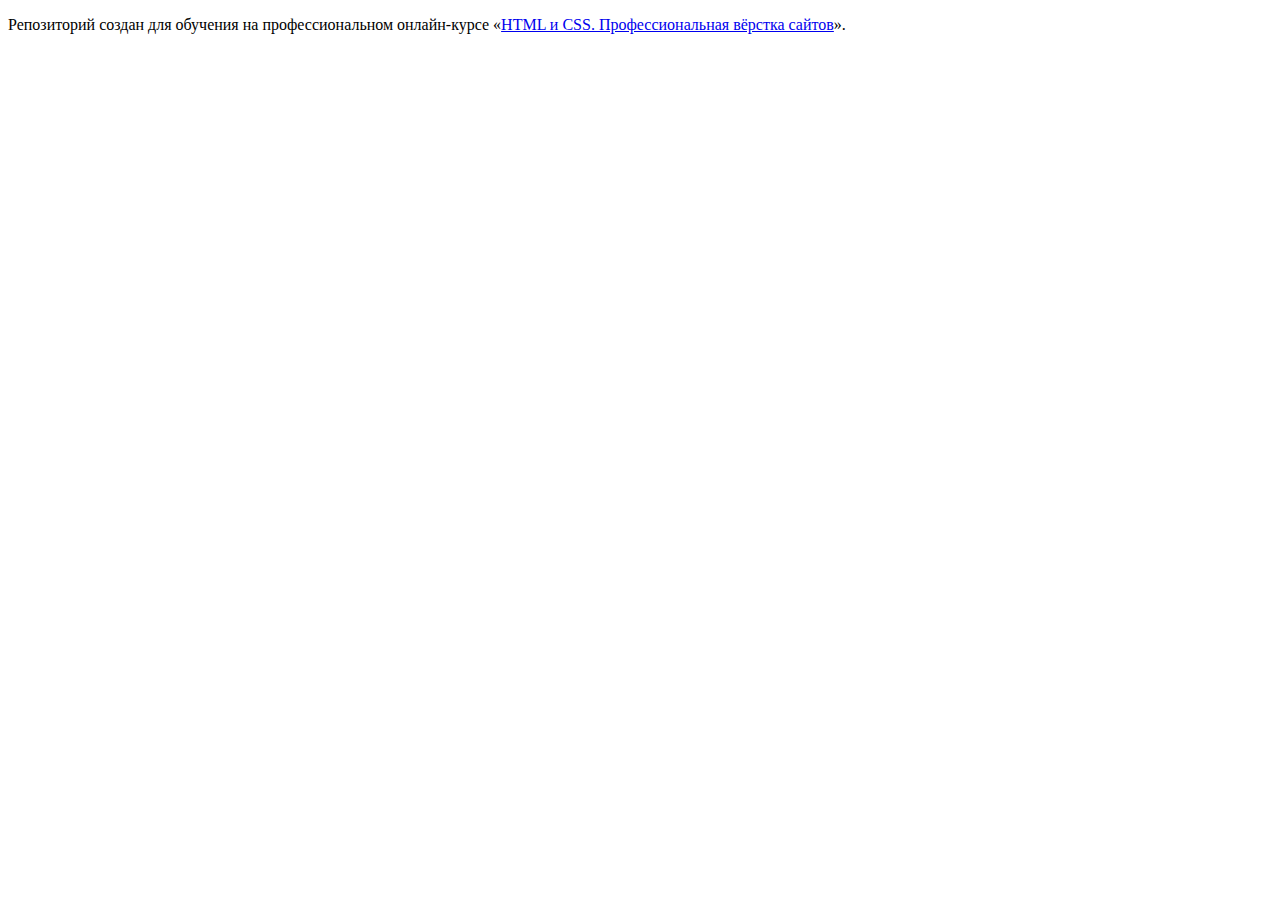
==== index.html @ 6d67f453 ":hatching_chick:" ====
<!DOCTYPE html>
<html lang="ru">
  <head>
    <meta charset="utf-8">
    <title>HTML Academy: Девайс</title>
  </head>
  <body>

    <p>Репозиторий создан для обучения на профессиональном онлайн‑курсе «<a href="https://htmlacademy.ru/intensive/htmlcss">HTML и CSS. Профессиональная вёрстка сайтов</a>».</p>

  </body>
</html>
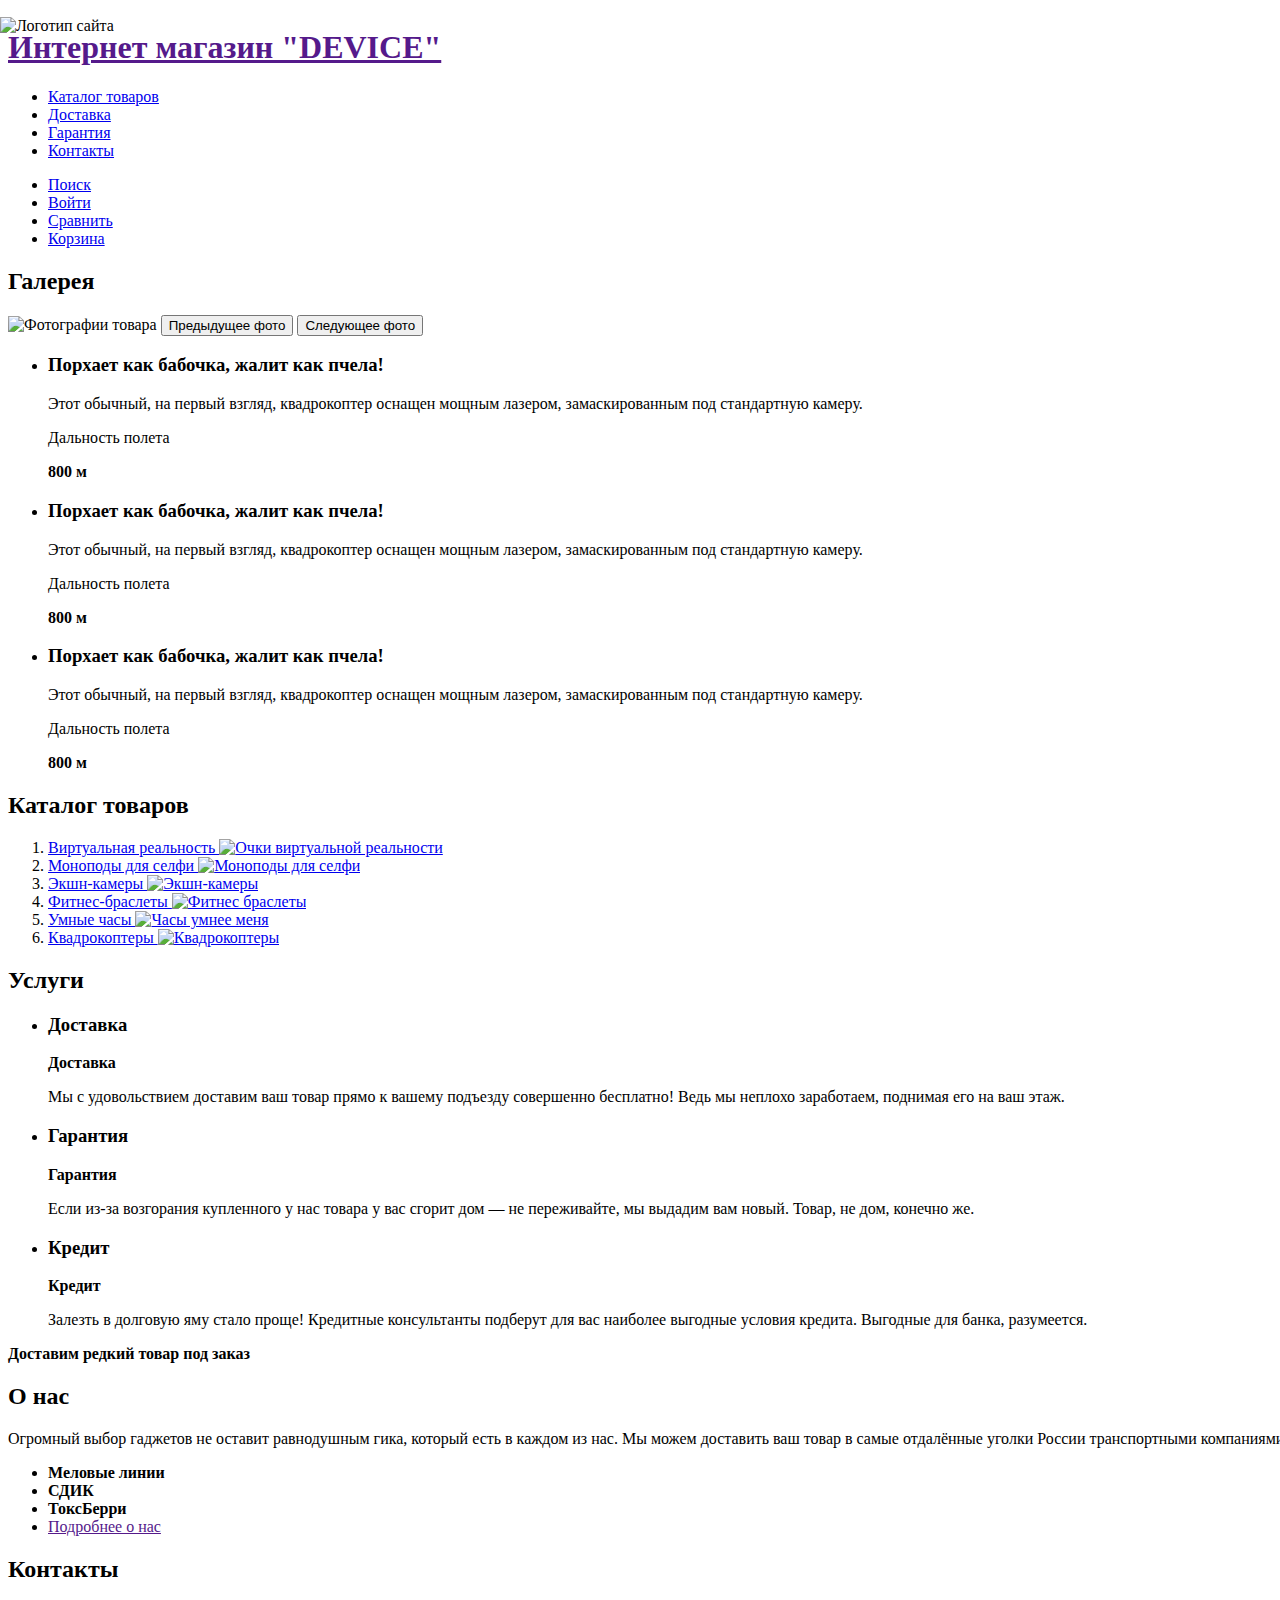
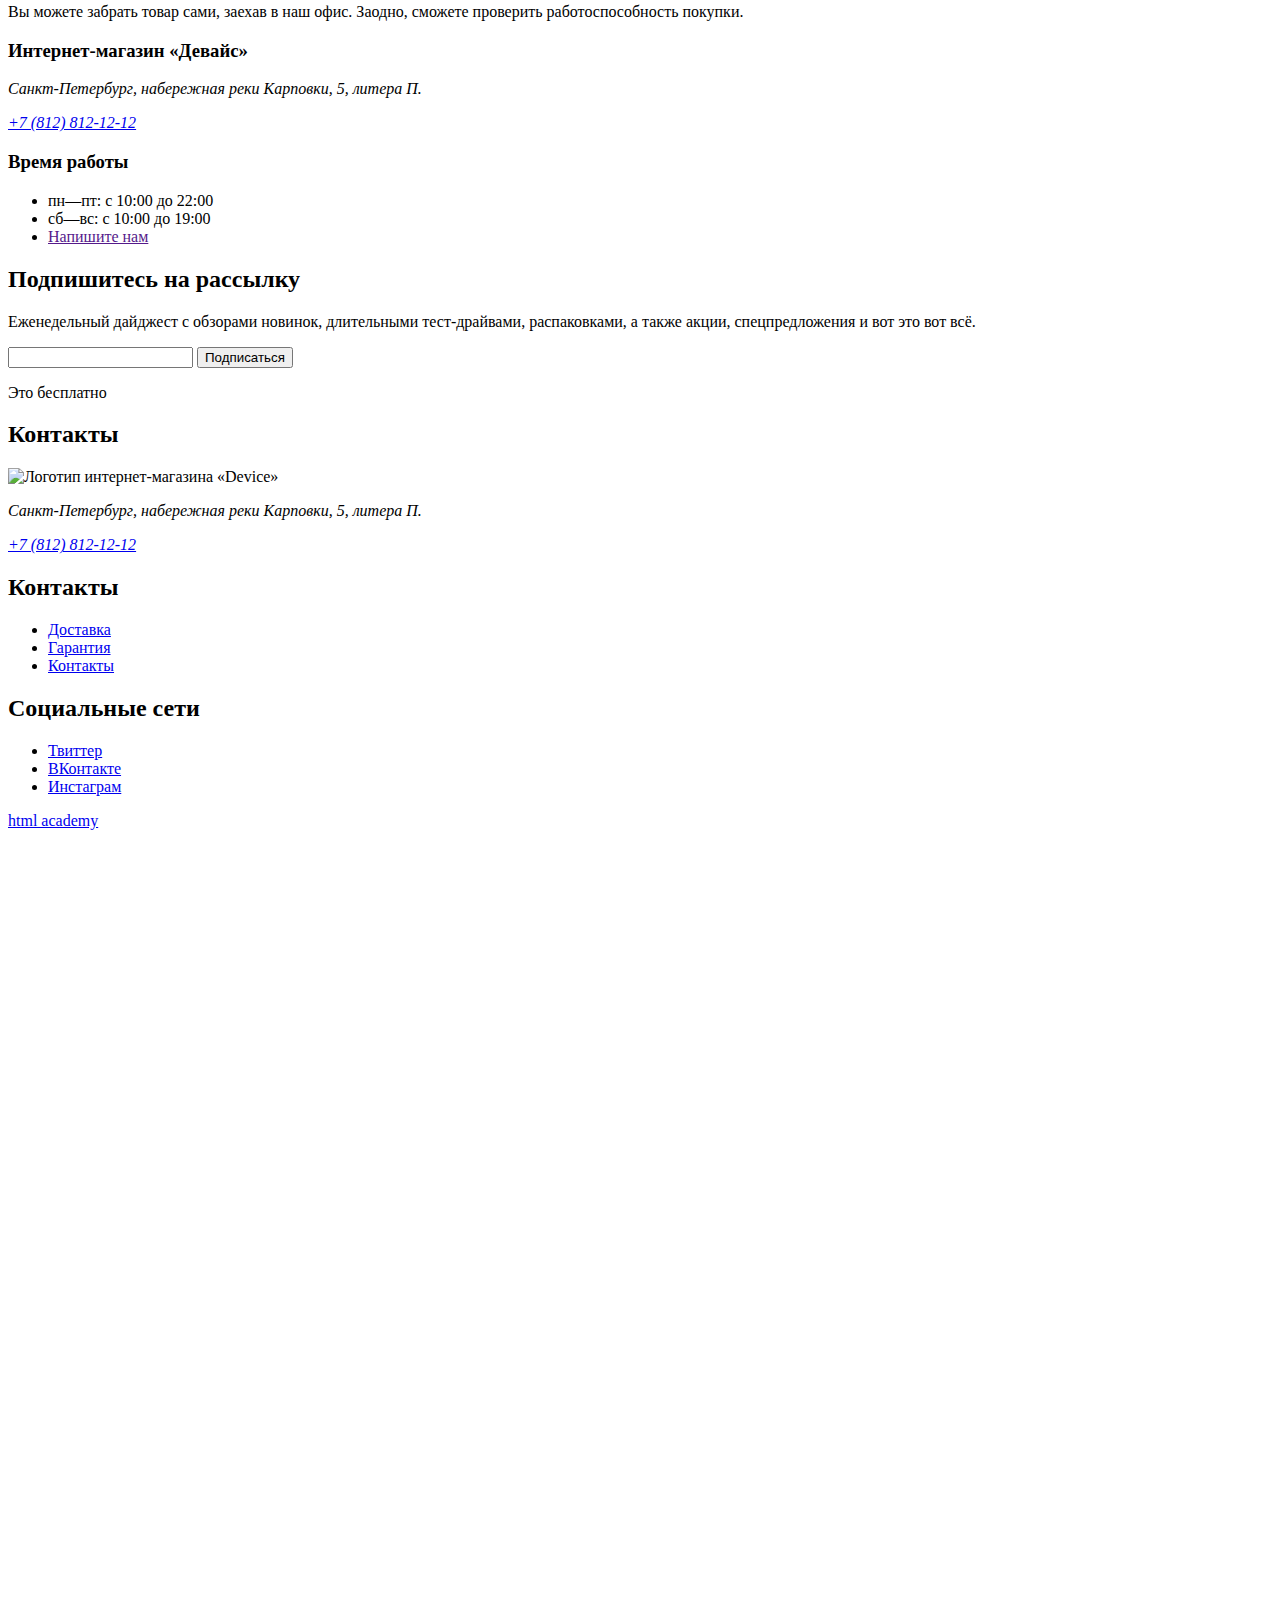
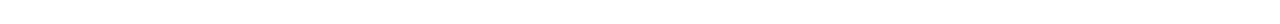
==== commit c0175939: "Создал семантическую сетку главной страницы сайта" ====
--- a/index.html
+++ b/index.html
@@ -1,12 +1,222 @@
 <!DOCTYPE html>
 <html lang="ru">
-  <head>
-    <meta charset="utf-8">
-    <title>HTML Academy: Девайс</title>
-  </head>
-  <body>
 
-    <p>Репозиторий создан для обучения на профессиональном онлайн‑курсе «<a href="https://htmlacademy.ru/intensive/htmlcss">HTML и CSS. Профессиональная вёрстка сайтов</a>».</p>
+<head>
+  <meta charset="utf-8">
+  <link rel="stylesheet" href="style.css">
+  <title>HTML Academy: Девайс</title>
+</head>
 
-  </body>
+<body>
+  <header class="page-header">
+    <h1 class="visually-hidden"><a href="">Интернет магазин "DEVICE"</a></h1>
+    <img class="page-header logo" src="#" alt="Логотип сайта">
+    <nav class="page-header navigation">
+      <ul class="navigation-list">
+        <li class="-navigation-catalog">
+          <a class="navigation-link" href="#">Каталог товаров</a>
+        </li>
+        <li class="navigation-delivery">
+          <a class="delivery-link" href="#">Доставка</a>
+        </li>
+        <li class="navigation-guarantee"><a class="guarantee-link" href="#">Гарантия</a>
+        </li>
+        <li class="navigation-contacts"><a class="contacts-link" href="#">Контакты</a>
+        </li>
+      </ul>
+      <ul class="navigation-list user-navigation">
+        <li class="user-navigation">
+          <a class="navigation-link" href="#"><span class="visually-hidden">Поиск</span>
+          </a>
+        </li>
+        <li class="user-navigation">
+          <a class="navigation-link" href="#"><span class="visually-hidden">Войти</span>
+          </a>
+        </li>
+        <li class="user-navigation">
+          <a class="navigation-link" href="#"><span class="visually-hidden">Сравнить</span>
+          </a>
+        </li>
+        <li class="user-navigation">
+          <a class="navigation-link" href="#"><span class="visually-hidden">Корзина</span>
+          </a>
+        </li>
+      </ul>
+    </nav>
+  </header>
+  <main class="main-page">
+    <section class="gallery">
+      <h2 class="visually-hidden">Галерея</h2>
+      <img class="gallery-image" src="#" alt="Фотографии товара">
+      <button class="gallery-button slider-prev" type="button">
+        <span class="visually-hidden">Предыдущее фото</span>
+      </button>
+      <button class="gallery-button slider-next" type="button">
+        <span class="visually-hidden">Следующее фото</span>
+      </button>
+      <ul class="gallery-list">
+        <li class="gallery-product">
+          <h3 class="product-title">Порхает как бабочка,
+            жалит как пчела!</h3>
+          <span class="product-description">Этот обычный, на первый взгляд, квадрокоптер оснащен мощным лазером, замаскированным под стандартную камеру.
+          </span>
+          <p class="product-specification">Дальность полета</p>
+          <b class="specification-unit">800 м</b>
+        </li>
+        <li class="gallery-product">
+          <h3 class="product-title">Порхает как бабочка,
+            жалит как пчела!</h3>
+          <span class="product-description">Этот обычный, на первый взгляд, квадрокоптер оснащен мощным лазером, замаскированным под стандартную камеру.
+          </span>
+          <p class="product-specification">Дальность полета</p>
+          <b class="specification-unit">800 м</b>
+        </li>
+        <li class="gallery-product">
+          <h3 class="product-title">Порхает как бабочка,
+            жалит как пчела!</h3>
+          <span class="product-description">Этот обычный, на первый взгляд, квадрокоптер оснащен мощным лазером, замаскированным под стандартную камеру.
+          </span>
+          <p class="product-specification">Дальность полета</p>
+          <b class="specification-unit">800 м</b>
+        </li>
+      </ul>
+    </section>
+    <section class="catalog">
+      <h2 class="visually-hidden">Каталог товаров</h2>
+      <ol class="calalog-list">
+        <li class="catalog-item"><a class="catalog-item-link" href="#">Виртуальная реальность
+            <img class="catalog-item-title" src="#" alt="Очки виртуальной реальности">
+          </a>
+        </li>
+        <li class="catalog-item"><a class="catalog-item-link" href="#">Моноподы для селфи
+            <img class="catalog-item-title" src="#" alt="Моноподы для селфи">
+          </a>
+        </li>
+        <li class="catalog-item"><a class="catalog-item-link" href="#">Экшн-камеры
+            <img class="catalog-item-title" src="#" alt="Экшн-камеры">
+          </a>
+        </li>
+        <li class="catalog-item"><a class="catalog-item-link" href="#">Фитнес-браслеты
+            <img class="catalog-item-title" src="#" alt="Фитнес браслеты">
+          </a>
+        </li>
+        <li class="catalog-item"><a class="catalog-item-link" href="#">Умные часы
+            <img class="catalog-item-title" src="#" alt="Часы умнее меня">
+          </a>
+        </li>
+        <li class="catalog-item"><a class="catalog-item-link" href="#">Квадрокоптеры
+            <img class="catalog-item-title" src="#" alt="Квадрокоптеры">
+          </a>
+        </li>
+      </ol>
+    </section>
+    <section class="services">
+      <h2 class="visually-hidden">Услуги</h2>
+      <ul class="services-list">
+        <li class="list-item">
+          <h3>Доставка</h3>
+          <b>Доставка</b>
+          <p>Мы с удовольствием доставим ваш товар прямо
+            к вашему подъезду совершенно бесплатно! Ведь
+            мы неплохо заработаем, поднимая его на ваш этаж.</p>
+        </li>
+        <li class="list-item">
+          <h3>Гарантия</h3>
+          <b>Гарантия</b>
+          <p>Если из-за возгорания купленного у нас товара у вас
+            сгорит дом — не переживайте, мы выдадим вам новый.
+            Товар, не дом, конечно же.</p>
+        </li>
+        <li class="list-item">
+          <h3>Кредит</h3>
+          <b>Кредит</b>
+          <p>Залезть в долговую яму стало проще! Кредитные консультанты подберут для вас
+            наиболее выгодные условия кредита. Выгодные для банка, разумеется.</p>
+        </li>
+      </ul>
+    </section>
+    <section class="about-us">
+      <b>Доставим редкий товар под заказ</b>
+      <h2 class="about-us information">О нас</h2>
+      <p>Огромный выбор гаджетов не оставит равнодушным гика, который есть в каждом из нас.
+        Мы можем доставить ваш товар в самые отдалённые уголки России транспортными компаниями:</p>
+      <ul class="transport-company-list">
+        <li class="list-item"><b>Меловые линии</b></li>
+        <li class="list-item"><b>СДИК</b></li>
+        <li class="list-item"><b>ТоксБерри</b></li>
+        <li><a href="">Подробнее о нас</a></li>
+      </ul>
+    </section>
+    <section class="contacts">
+      <h2 class="contacts-title">Контакты</h2>
+      <p>Вы можете забрать товар сами, заехав в наш офис.
+        Заодно, сможете проверить работоспособность покупки. </p>
+      <h3 class="contacts-subtitle">Интернет-магазин «Девайс»</h3>
+      <address class="contacts-address">
+        <p class="contacts-address-text">Санкт-Петербург, набережная реки Карповки, 5, литера П.</p>
+        <a class="contacts-phone" href="tel:78128121212">+7 (812) 812-12-12</a>
+      </address>
+      <h3 class="contacts-subtitle">Время работы</h3>
+      <ul class="contacts-schedule">
+        <li class="contacts-schedule-item">пн—пт: с 10:00 до 22:00</li>
+        <li class="contacts-schedule-item">сб—вс: с 10:00 до 19:00</li>
+        <li><a href="">Напишите нам</a></li>
+      </ul>
+    </section>
+    <section class="mailing">
+      <h2 class="subscription ">Подпишитесь на рассылку</h2>
+      <p>Еженедельный дайджест с обзорами новинок,
+        длительными тест-драйвами, распаковками, а также акции, спецпредложения и вот это вот всё.</p>
+      <form class="subscription-form" action="https://echo.htmlacademy.ru/" method="post">
+        <input type="text" name="appointment-date">
+        <button class="button" type="submit">Подписаться</button>
+        <p>Это бесплатно</p>
+      </form>
+    </section>
+  </main>
+  <footer class="page-footer">
+    <section class="footer-contacts">
+      <h2 class="visually-hidden">Контакты</h2>
+      <img class="footer-contacts-logo" src="#" alt="Логотип интернет-магазина «Device»">
+      <address class="contacts-address">
+        <p class="contacts-address-text">Санкт-Петербург, набережная реки Карповки, 5, литера П.</p>
+        <a class="contacts-phone" href="tel:78128121212">+7 (812) 812-12-12</a>
+      </address>
+    </section>
+    <section class="footer-navigation">
+      <h2 class="visually-hidden">Контакты</h2>
+      <ul class="footer-navigation-list">
+        <li class="footer-navigation-delivery">
+          <a class="footer-delivery-link" href="#">Доставка</a>
+        </li>
+        <li class="footer-navigation-guarantee"><a class="guarantee-link" href="#">Гарантия</a>
+        </li>
+        <li class="footer-navigation-contacts"><a class="contacts-link" href="#">Контакты</a>
+        </li>
+      </ul>
+    </section>
+    <section class="footer-social">
+      <h2 class="page-footer-title">Социальные сети</h2>
+      <ul class="footer-social-list">
+        <li class="footer-social-item">
+          <a class="button" href="#">
+            <span class="visually-hidden">Твиттер</span>
+          </a>
+        </li>
+        <li class="footer-social-item">
+          <a class="button" href="#">
+            <span class="visually-hidden">ВКонтакте</span>
+          </a>
+        </li>
+        <li class="footer-social-item">
+          <a class="button" href="#">
+            <span class="visually-hidden">Инстаграм</span>
+          </a>
+        </li>
+      </ul>
+      <p class="about-text"><a class="htmlacademy-link" href="https://htmlacademy.ru/">html academy</a></p>
+    </section>
+  </footer>
+</body>
+
 </html>
--- a/style.css
+++ b/style.css
@@ -0,0 +1,18 @@
+body {
+    display: inline-block;
+width: 1440px;
+height: 3208px;
+
+}
+.main-header {
+    width: 144,9px;
+    height: 36px;
+padding-left: 201px;
+
+}
+.logo {
+position: absolute;
+left: 0%;
+top: 17px;
+color: #000000;
+}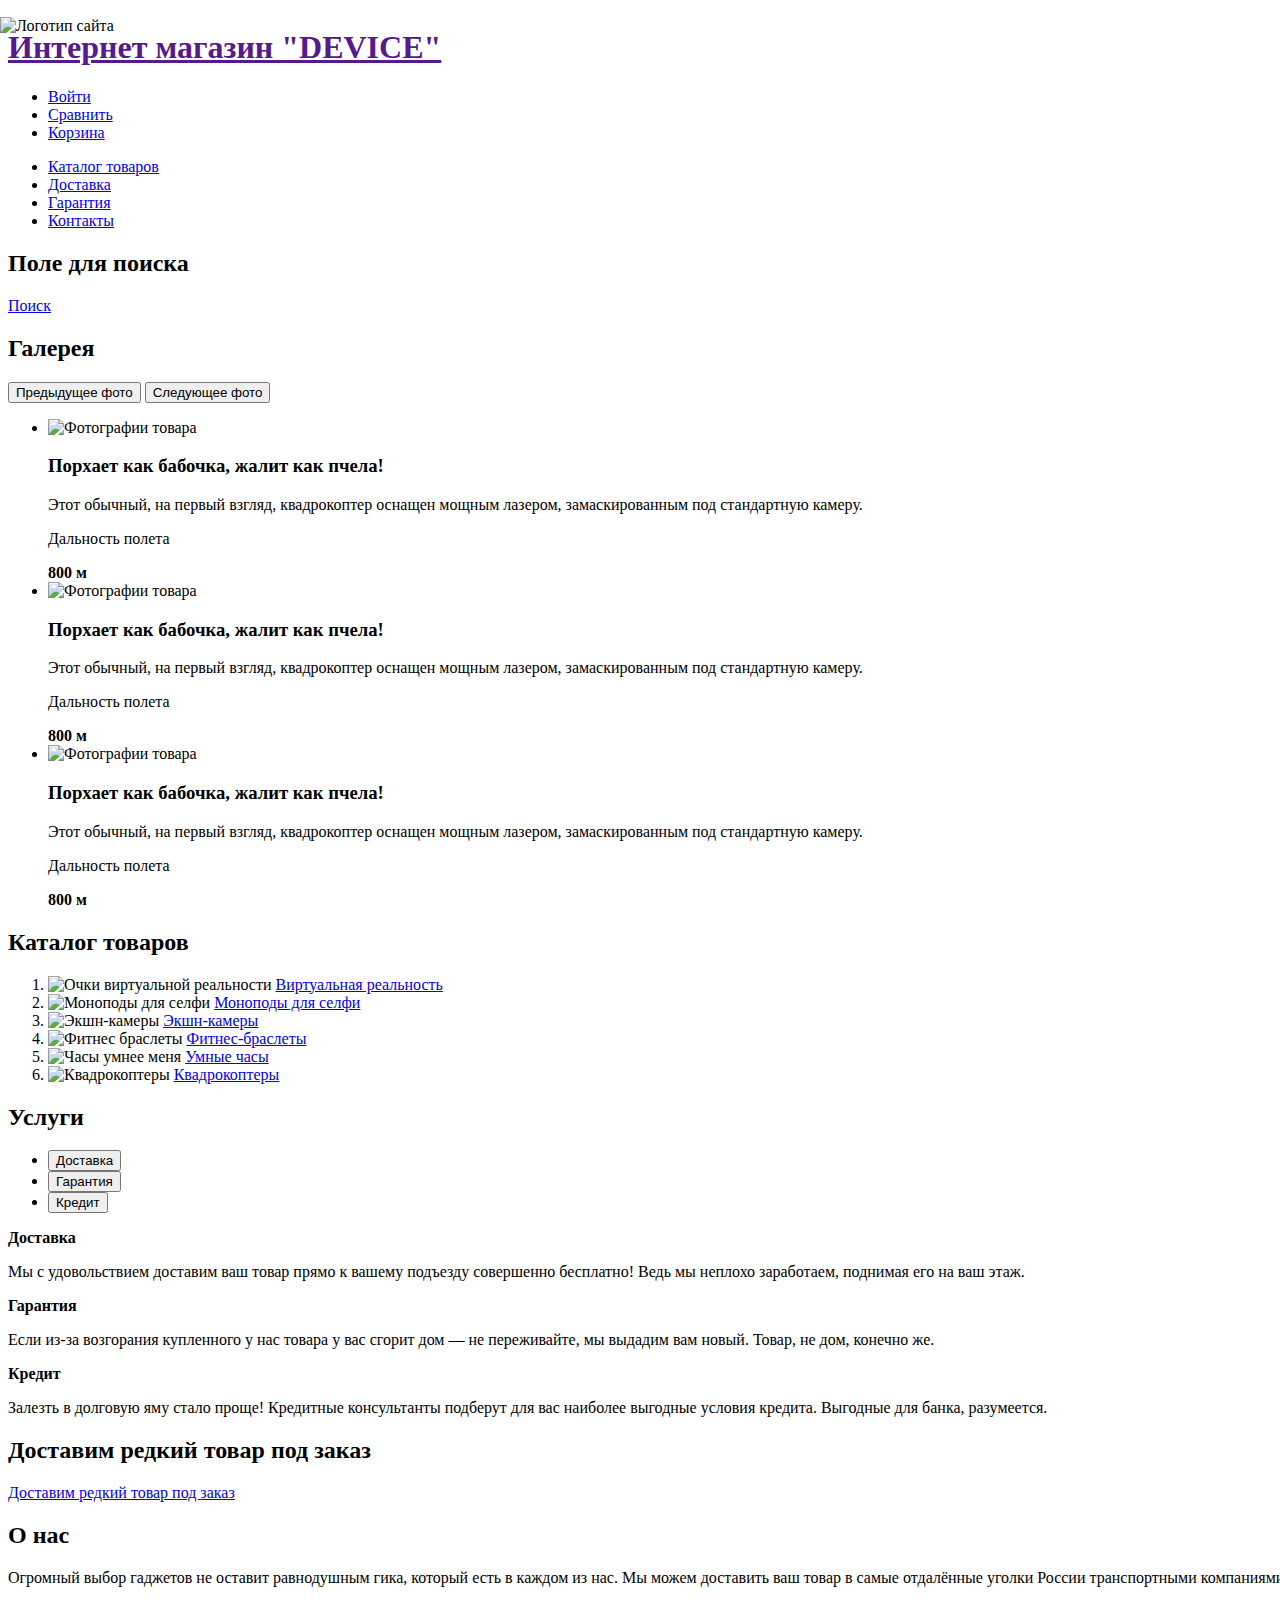
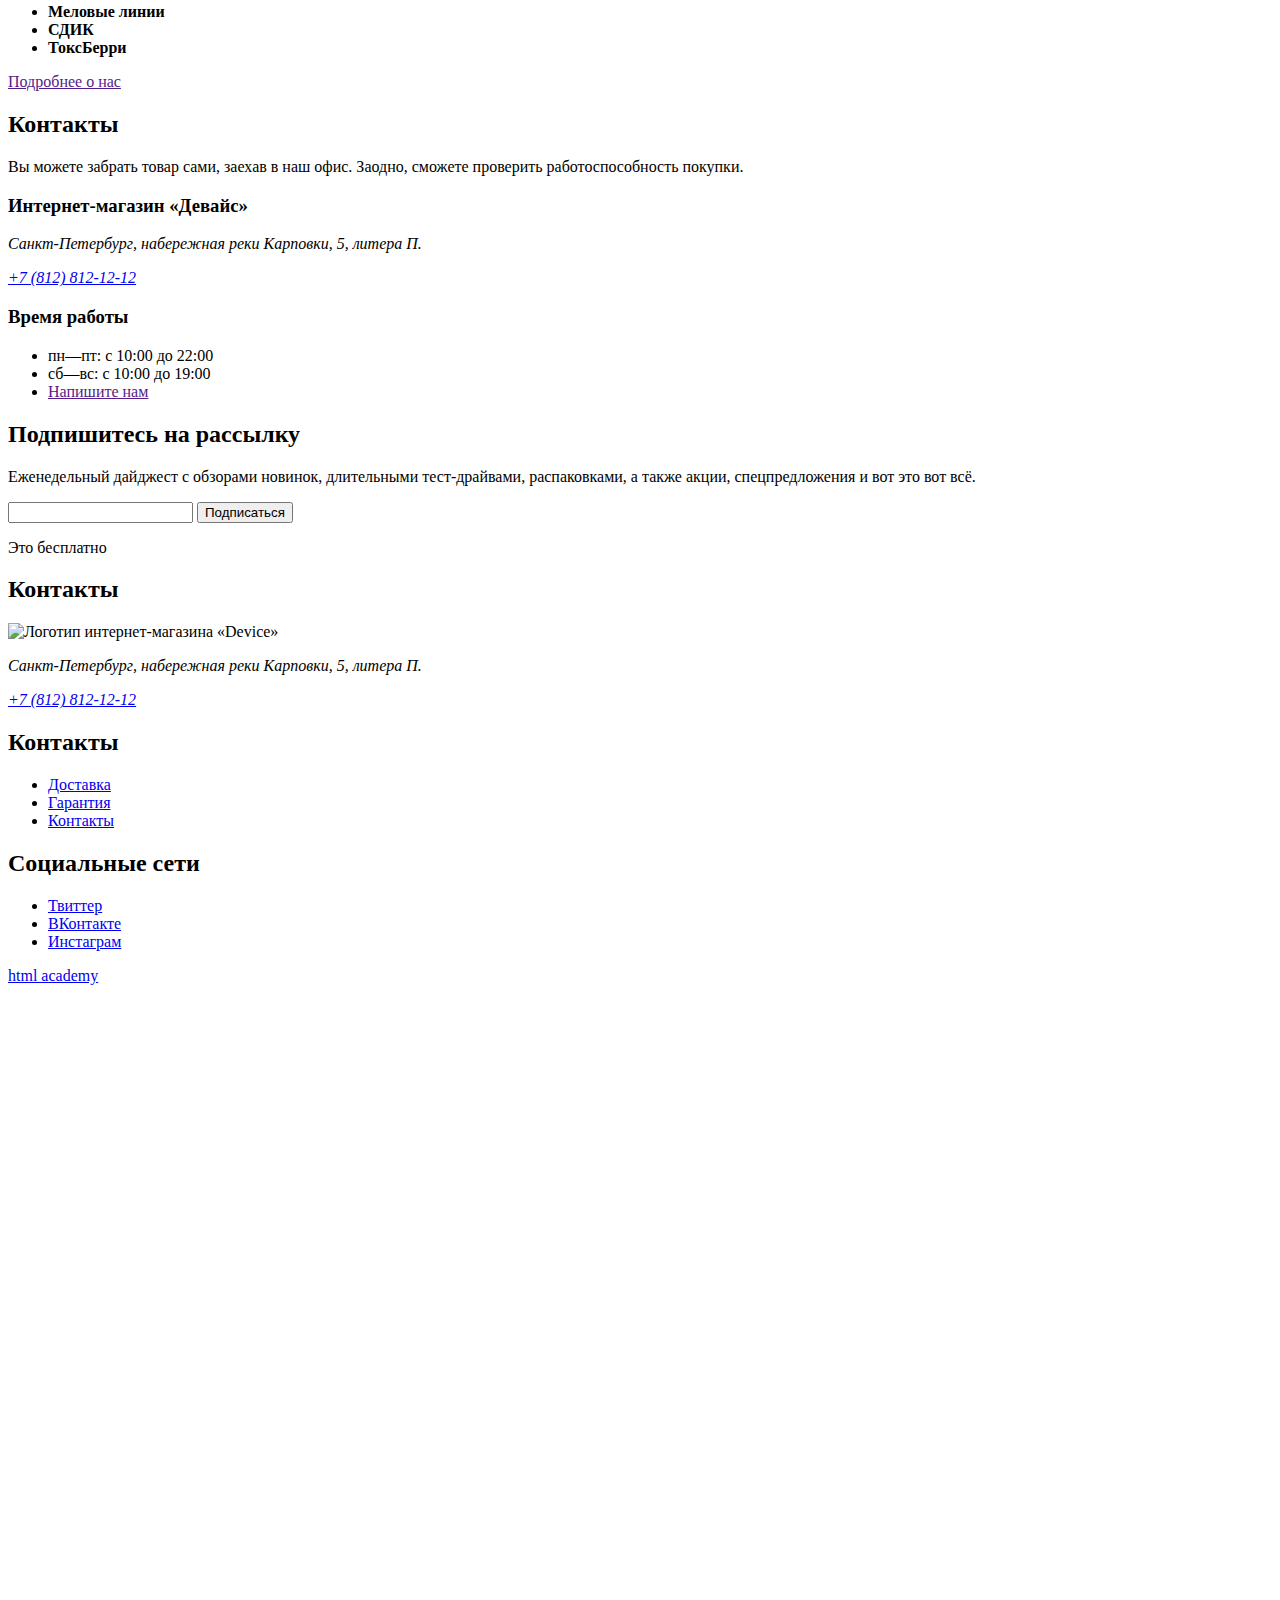
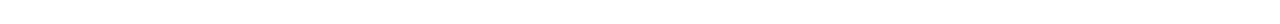
==== commit b31f2414: "Исправил некоторые ошибки" ====
--- a/index.html
+++ b/index.html
@@ -12,6 +12,20 @@
     <h1 class="visually-hidden"><a href="">Интернет магазин "DEVICE"</a></h1>
     <img class="page-header logo" src="#" alt="Логотип сайта">
     <nav class="page-header navigation">
+      <ul class="navigation-list user-navigation">
+        <li class="user-navigation">
+          <a class="navigation-link" href="#"><span class="visually-hidden">Войти</span>
+          </a>
+        </li>
+        <li class="user-navigation">
+          <a class="navigation-link" href="#"><span class="visually-hidden">Сравнить</span>
+          </a>
+        </li>
+        <li class="user-navigation">
+          <a class="navigation-link" href="#"><span class="visually-hidden">Корзина</span>
+          </a>
+        </li>
+      </ul>
       <ul class="navigation-list">
         <li class="-navigation-catalog">
           <a class="navigation-link" href="#">Каталог товаров</a>
@@ -24,38 +38,25 @@
         <li class="navigation-contacts"><a class="contacts-link" href="#">Контакты</a>
         </li>
       </ul>
-      <ul class="navigation-list user-navigation">
-        <li class="user-navigation">
-          <a class="navigation-link" href="#"><span class="visually-hidden">Поиск</span>
-          </a>
-        </li>
-        <li class="user-navigation">
-          <a class="navigation-link" href="#"><span class="visually-hidden">Войти</span>
-          </a>
-        </li>
-        <li class="user-navigation">
-          <a class="navigation-link" href="#"><span class="visually-hidden">Сравнить</span>
-          </a>
-        </li>
-        <li class="user-navigation">
-          <a class="navigation-link" href="#"><span class="visually-hidden">Корзина</span>
-          </a>
-        </li>
-      </ul>
     </nav>
+    <div class="user-search">
+      <h2 class="visually-hidden">Поле для поиска</h2>
+      <a class="navigation-link" href="#"><span class="visually-hidden">Поиск</span>
+      </a>
+    </div>
   </header>
   <main class="main-page">
-    <section class="gallery">
+    <section class="slider">
       <h2 class="visually-hidden">Галерея</h2>
-      <img class="gallery-image" src="#" alt="Фотографии товара">
-      <button class="gallery-button slider-prev" type="button">
+      <button class="slider-button slider-prev" type="button">
         <span class="visually-hidden">Предыдущее фото</span>
       </button>
-      <button class="gallery-button slider-next" type="button">
+      <button class="slider-button slider-next" type="button">
         <span class="visually-hidden">Следующее фото</span>
       </button>
-      <ul class="gallery-list">
-        <li class="gallery-product">
+      <ul class="slider-list">
+        <li class="slider-product">
+          <img class="slider-image" src="#" alt="Фотографии товара">
           <h3 class="product-title">Порхает как бабочка,
             жалит как пчела!</h3>
           <span class="product-description">Этот обычный, на первый взгляд, квадрокоптер оснащен мощным лазером, замаскированным под стандартную камеру.
@@ -63,7 +64,8 @@
           <p class="product-specification">Дальность полета</p>
           <b class="specification-unit">800 м</b>
         </li>
-        <li class="gallery-product">
+        <li class="slider-product">
+          <img class="slider-image" src="#" alt="Фотографии товара">
           <h3 class="product-title">Порхает как бабочка,
             жалит как пчела!</h3>
           <span class="product-description">Этот обычный, на первый взгляд, квадрокоптер оснащен мощным лазером, замаскированным под стандартную камеру.
@@ -71,7 +73,8 @@
           <p class="product-specification">Дальность полета</p>
           <b class="specification-unit">800 м</b>
         </li>
-        <li class="gallery-product">
+        <li class="slider-product">
+          <img class="slider-image" src="#" alt="Фотографии товара">
           <h3 class="product-title">Порхает как бабочка,
             жалит как пчела!</h3>
           <span class="product-description">Этот обычный, на первый взгляд, квадрокоптер оснащен мощным лазером, замаскированным под стандартную камеру.
@@ -84,28 +87,34 @@
     <section class="catalog">
       <h2 class="visually-hidden">Каталог товаров</h2>
       <ol class="calalog-list">
-        <li class="catalog-item"><a class="catalog-item-link" href="#">Виртуальная реальность
-            <img class="catalog-item-title" src="#" alt="Очки виртуальной реальности">
-          </a>
-        </li>
-        <li class="catalog-item"><a class="catalog-item-link" href="#">Моноподы для селфи
-            <img class="catalog-item-title" src="#" alt="Моноподы для селфи">
-          </a>
-        </li>
-        <li class="catalog-item"><a class="catalog-item-link" href="#">Экшн-камеры
-            <img class="catalog-item-title" src="#" alt="Экшн-камеры">
-          </a>
-        </li>
-        <li class="catalog-item"><a class="catalog-item-link" href="#">Фитнес-браслеты
-            <img class="catalog-item-title" src="#" alt="Фитнес браслеты">
-          </a>
-        </li>
-        <li class="catalog-item"><a class="catalog-item-link" href="#">Умные часы
-            <img class="catalog-item-title" src="#" alt="Часы умнее меня">
-          </a>
-        </li>
-        <li class="catalog-item"><a class="catalog-item-link" href="#">Квадрокоптеры
-            <img class="catalog-item-title" src="#" alt="Квадрокоптеры">
+        <li class="catalog-item">
+          <img class="catalog-item-title" src="#" alt="Очки виртуальной реальности">
+          <a class="catalog-item-link" href="#">Виртуальная реальность
+          </a>
+        </li>
+        <li class="catalog-item">
+          <img class="catalog-item-title" src="#" alt="Моноподы для селфи">
+          <a class="catalog-item-link" href="#">Моноподы для селфи
+          </a>
+        </li>
+        <li class="catalog-item">
+          <img class="catalog-item-title" src="#" alt="Экшн-камеры">
+          <a class="catalog-item-link" href="#">Экшн-камеры
+          </a>
+        </li>
+        <li class="catalog-item">
+          <img class="catalog-item-title" src="#" alt="Фитнес браслеты">
+          <a class="catalog-item-link" href="#">Фитнес-браслеты
+          </a>
+        </li>
+        <li class="catalog-item">
+          <img class="catalog-item-title" src="#" alt="Часы умнее меня">
+          <a class="catalog-item-link" href="#">Умные часы
+          </a>
+        </li>
+        <li class="catalog-item">
+          <img class="catalog-item-title" src="#" alt="Квадрокоптеры">
+          <a class="catalog-item-link" href="#">Квадрокоптеры
           </a>
         </li>
       </ol>
@@ -114,29 +123,34 @@
       <h2 class="visually-hidden">Услуги</h2>
       <ul class="services-list">
         <li class="list-item">
-          <h3>Доставка</h3>
-          <b>Доставка</b>
-          <p>Мы с удовольствием доставим ваш товар прямо
-            к вашему подъезду совершенно бесплатно! Ведь
-            мы неплохо заработаем, поднимая его на ваш этаж.</p>
+          <button class="list-item-buttom">Доставка</button>
         </li>
         <li class="list-item">
-          <h3>Гарантия</h3>
-          <b>Гарантия</b>
-          <p>Если из-за возгорания купленного у нас товара у вас
-            сгорит дом — не переживайте, мы выдадим вам новый.
-            Товар, не дом, конечно же.</p>
+          <button class="list-item-buttom">Гарантия</button>
         </li>
         <li class="list-item">
-          <h3>Кредит</h3>
-          <b>Кредит</b>
-          <p>Залезть в долговую яму стало проще! Кредитные консультанты подберут для вас
-            наиболее выгодные условия кредита. Выгодные для банка, разумеется.</p>
-        </li>
-      </ul>
+          <button class="list-item-buttom">Кредит</button>
+        </li>
+      </ul>
+      <div class="servises">
+        <b>Доставка</b>
+        <p>Мы с удовольствием доставим ваш товар прямо
+          к вашему подъезду совершенно бесплатно! Ведь
+          мы неплохо заработаем, поднимая его на ваш этаж.</p>
+        <b>Гарантия</b>
+        <p>Если из-за возгорания купленного у нас товара у вас
+          сгорит дом — не переживайте, мы выдадим вам новый.
+          Товар, не дом, конечно же.</p>
+        <b>Кредит</b>
+        <p>Залезть в долговую яму стало проще! Кредитные консультанты подберут для вас
+          наиболее выгодные условия кредита. Выгодные для банка, разумеется.</p>
+      </div>
+    </section>
+    <section class="delivery">
+      <h2 class="visually-hidden">Доставим редкий товар под заказ</h2>
+      <a class="catalog-item-link" href="#">Доставим редкий товар под заказ</a>
     </section>
     <section class="about-us">
-      <b>Доставим редкий товар под заказ</b>
       <h2 class="about-us information">О нас</h2>
       <p>Огромный выбор гаджетов не оставит равнодушным гика, который есть в каждом из нас.
         Мы можем доставить ваш товар в самые отдалённые уголки России транспортными компаниями:</p>
@@ -144,8 +158,10 @@
         <li class="list-item"><b>Меловые линии</b></li>
         <li class="list-item"><b>СДИК</b></li>
         <li class="list-item"><b>ТоксБерри</b></li>
-        <li><a href="">Подробнее о нас</a></li>
-      </ul>
+      </ul>
+      <div class="device-information">
+        <a href="">Подробнее о нас</a>
+      </div>
     </section>
     <section class="contacts">
       <h2 class="contacts-title">Контакты</h2>
--- a/style.css
+++ b/style.css
@@ -1,18 +1,18 @@
 body {
-    display: inline-block;
-width: 1440px;
-height: 3208px;
+  display: inline-block;
+  width: 1440px;
+  height: 3208px;
+}
 
+.main-header {
+  width: 144, 9px;
+  height: 36px;
+  padding-left: 201px;
 }
-.main-header {
-    width: 144,9px;
-    height: 36px;
-padding-left: 201px;
 
+.logo {
+  position: absolute;
+  left: 0%;
+  top: 17px;
+  color: #000000;
 }
-.logo {
-position: absolute;
-left: 0%;
-top: 17px;
-color: #000000;
-}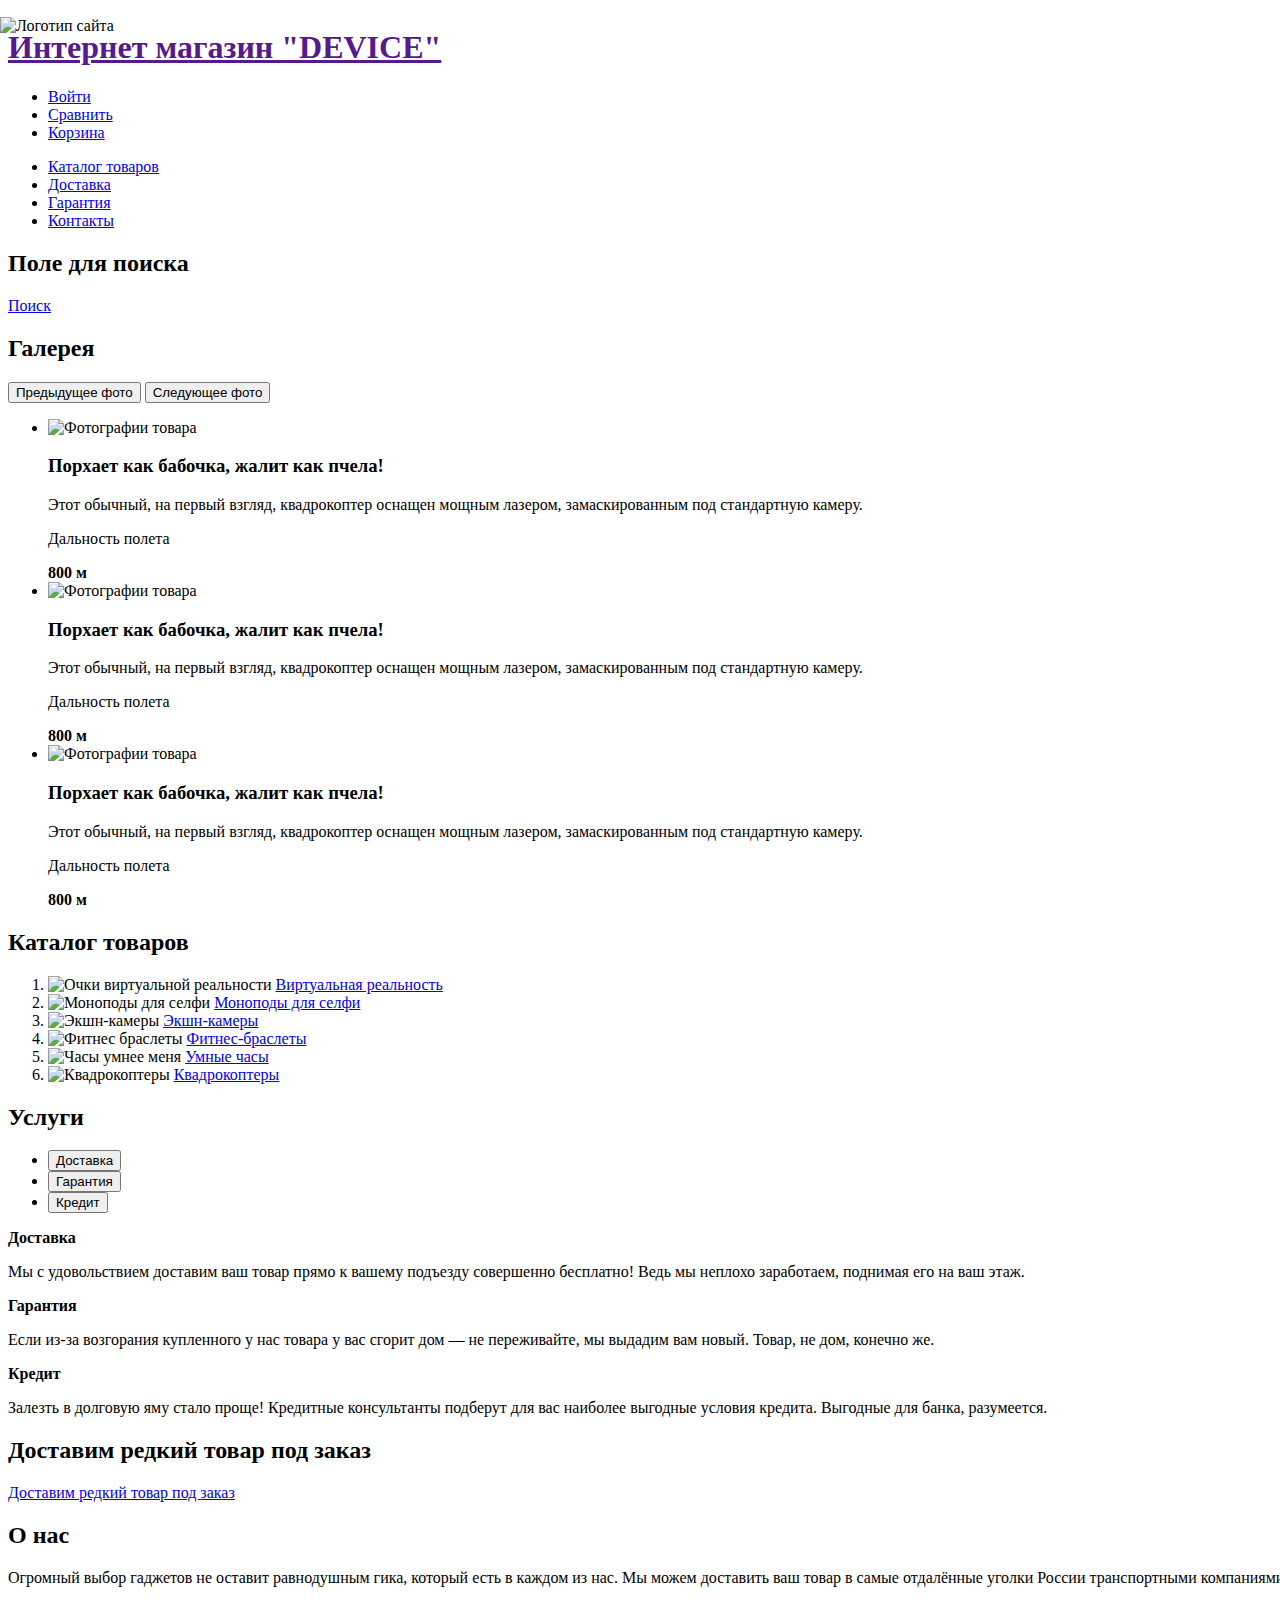
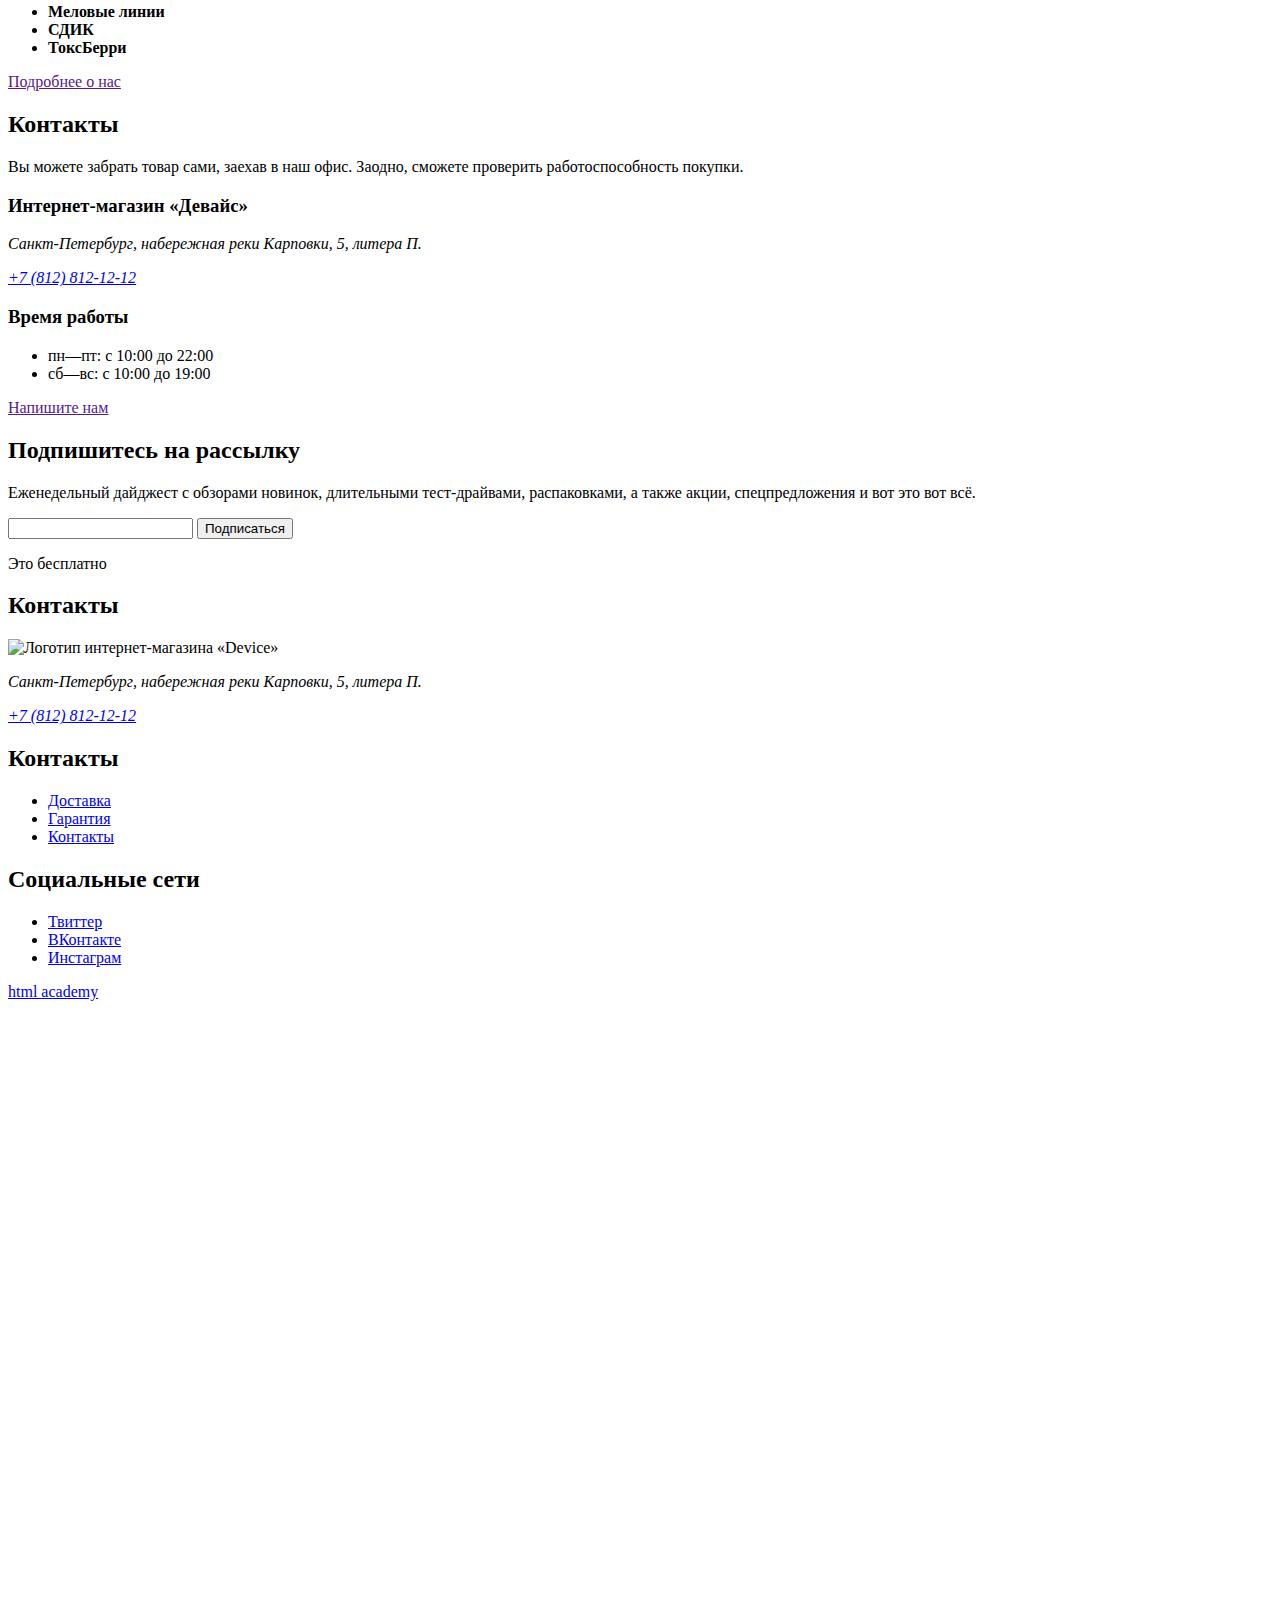
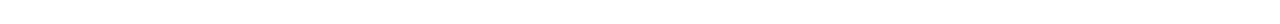
==== commit c9ae68d1: "Исправление ошибок" ====
--- a/index.html
+++ b/index.html
@@ -176,8 +176,9 @@
       <ul class="contacts-schedule">
         <li class="contacts-schedule-item">пн—пт: с 10:00 до 22:00</li>
         <li class="contacts-schedule-item">сб—вс: с 10:00 до 19:00</li>
-        <li><a href="">Напишите нам</a></li>
-      </ul>
+      </ul>
+      <div class="device-write"><a href="">Напишите нам</a>
+      </div>
     </section>
     <section class="mailing">
       <h2 class="subscription ">Подпишитесь на рассылку</h2>
@@ -191,15 +192,15 @@
     </section>
   </main>
   <footer class="page-footer">
-    <section class="footer-contacts">
+    <div class="footer-contacts">
       <h2 class="visually-hidden">Контакты</h2>
       <img class="footer-contacts-logo" src="#" alt="Логотип интернет-магазина «Device»">
       <address class="contacts-address">
         <p class="contacts-address-text">Санкт-Петербург, набережная реки Карповки, 5, литера П.</p>
         <a class="contacts-phone" href="tel:78128121212">+7 (812) 812-12-12</a>
       </address>
-    </section>
-    <section class="footer-navigation">
+    </div>
+    <div class="footer-navigation">
       <h2 class="visually-hidden">Контакты</h2>
       <ul class="footer-navigation-list">
         <li class="footer-navigation-delivery">
@@ -210,8 +211,8 @@
         <li class="footer-navigation-contacts"><a class="contacts-link" href="#">Контакты</a>
         </li>
       </ul>
-    </section>
-    <section class="footer-social">
+    </div>
+    <div class="footer-social">
       <h2 class="page-footer-title">Социальные сети</h2>
       <ul class="footer-social-list">
         <li class="footer-social-item">
@@ -231,7 +232,7 @@
         </li>
       </ul>
       <p class="about-text"><a class="htmlacademy-link" href="https://htmlacademy.ru/">html academy</a></p>
-    </section>
+    </div>
   </footer>
 </body>
 
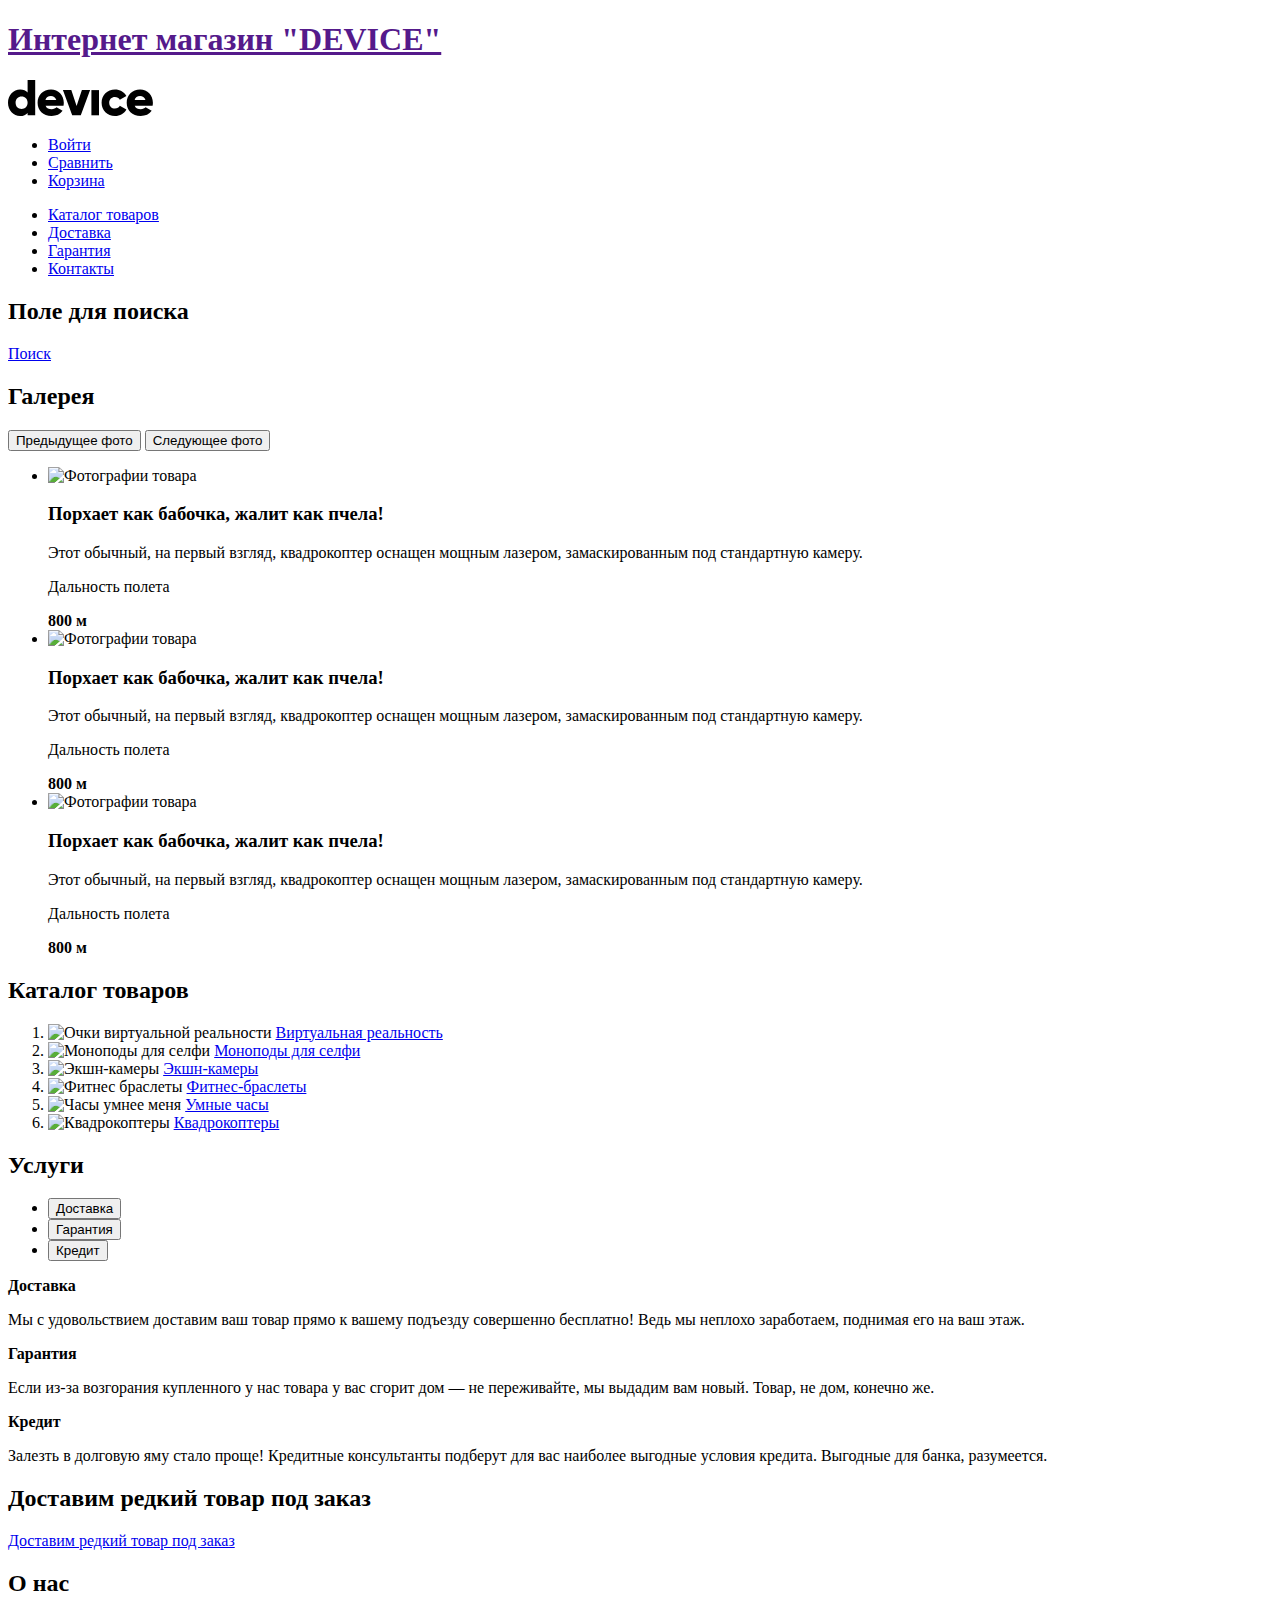
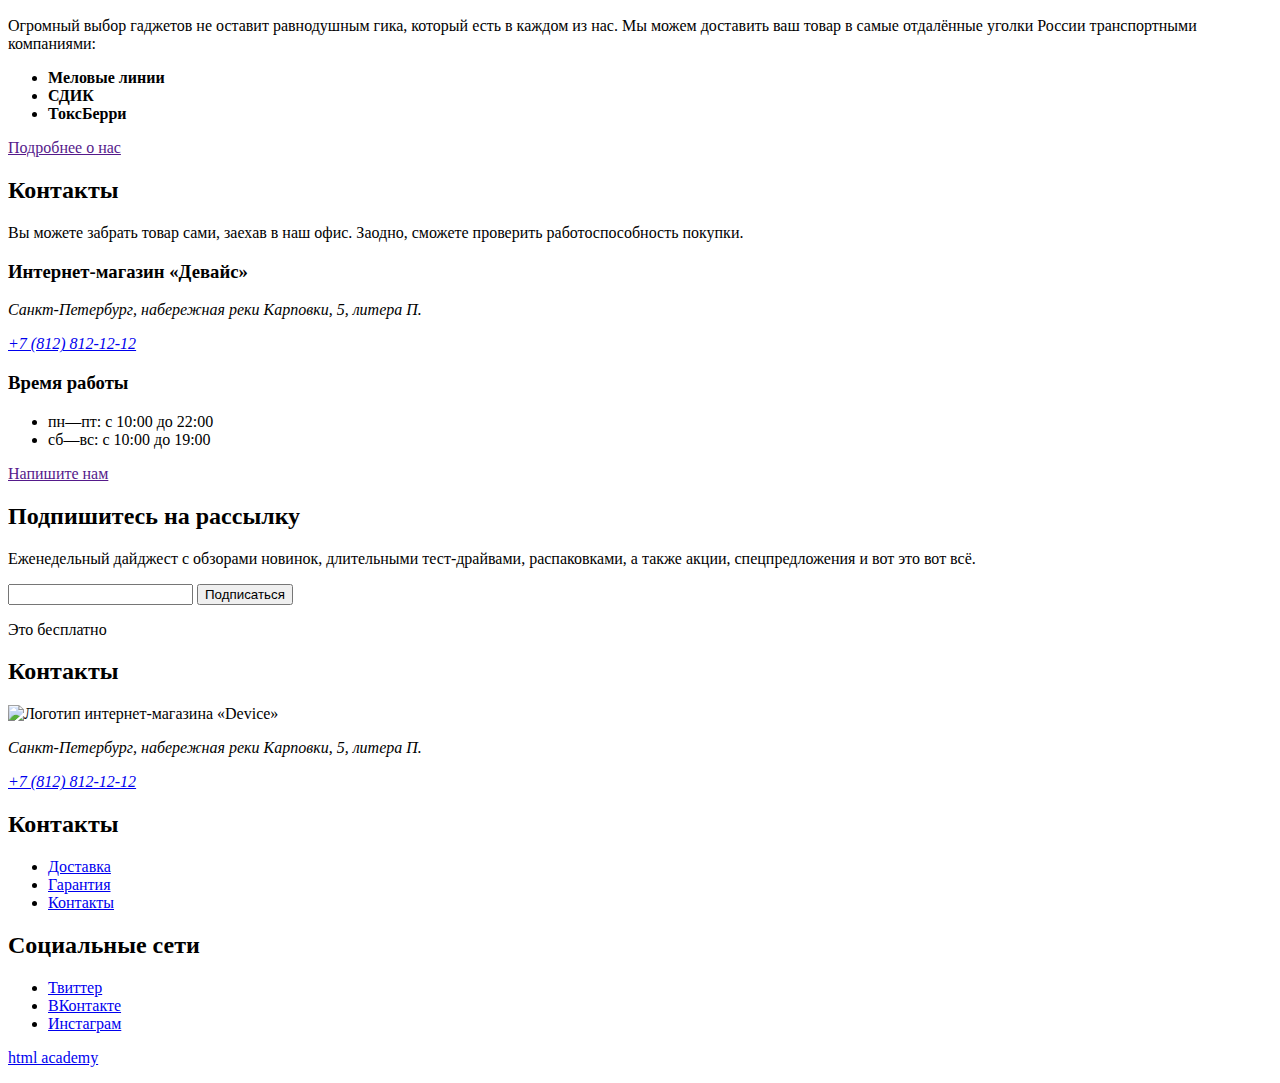
==== commit aaa1b6cc: "Разметка внутренней страницы каталога" ====
--- a/index.html
+++ b/index.html
@@ -10,7 +10,7 @@
 <body>
   <header class="page-header">
     <h1 class="visually-hidden"><a href="">Интернет магазин "DEVICE"</a></h1>
-    <img class="page-header logo" src="#" alt="Логотип сайта">
+    <img class="page-header logo" src="img/Group.svg" width="145px" height="36px" alt="Логотип сайта">
     <nav class="page-header navigation">
       <ul class="navigation-list user-navigation">
         <li class="user-navigation">
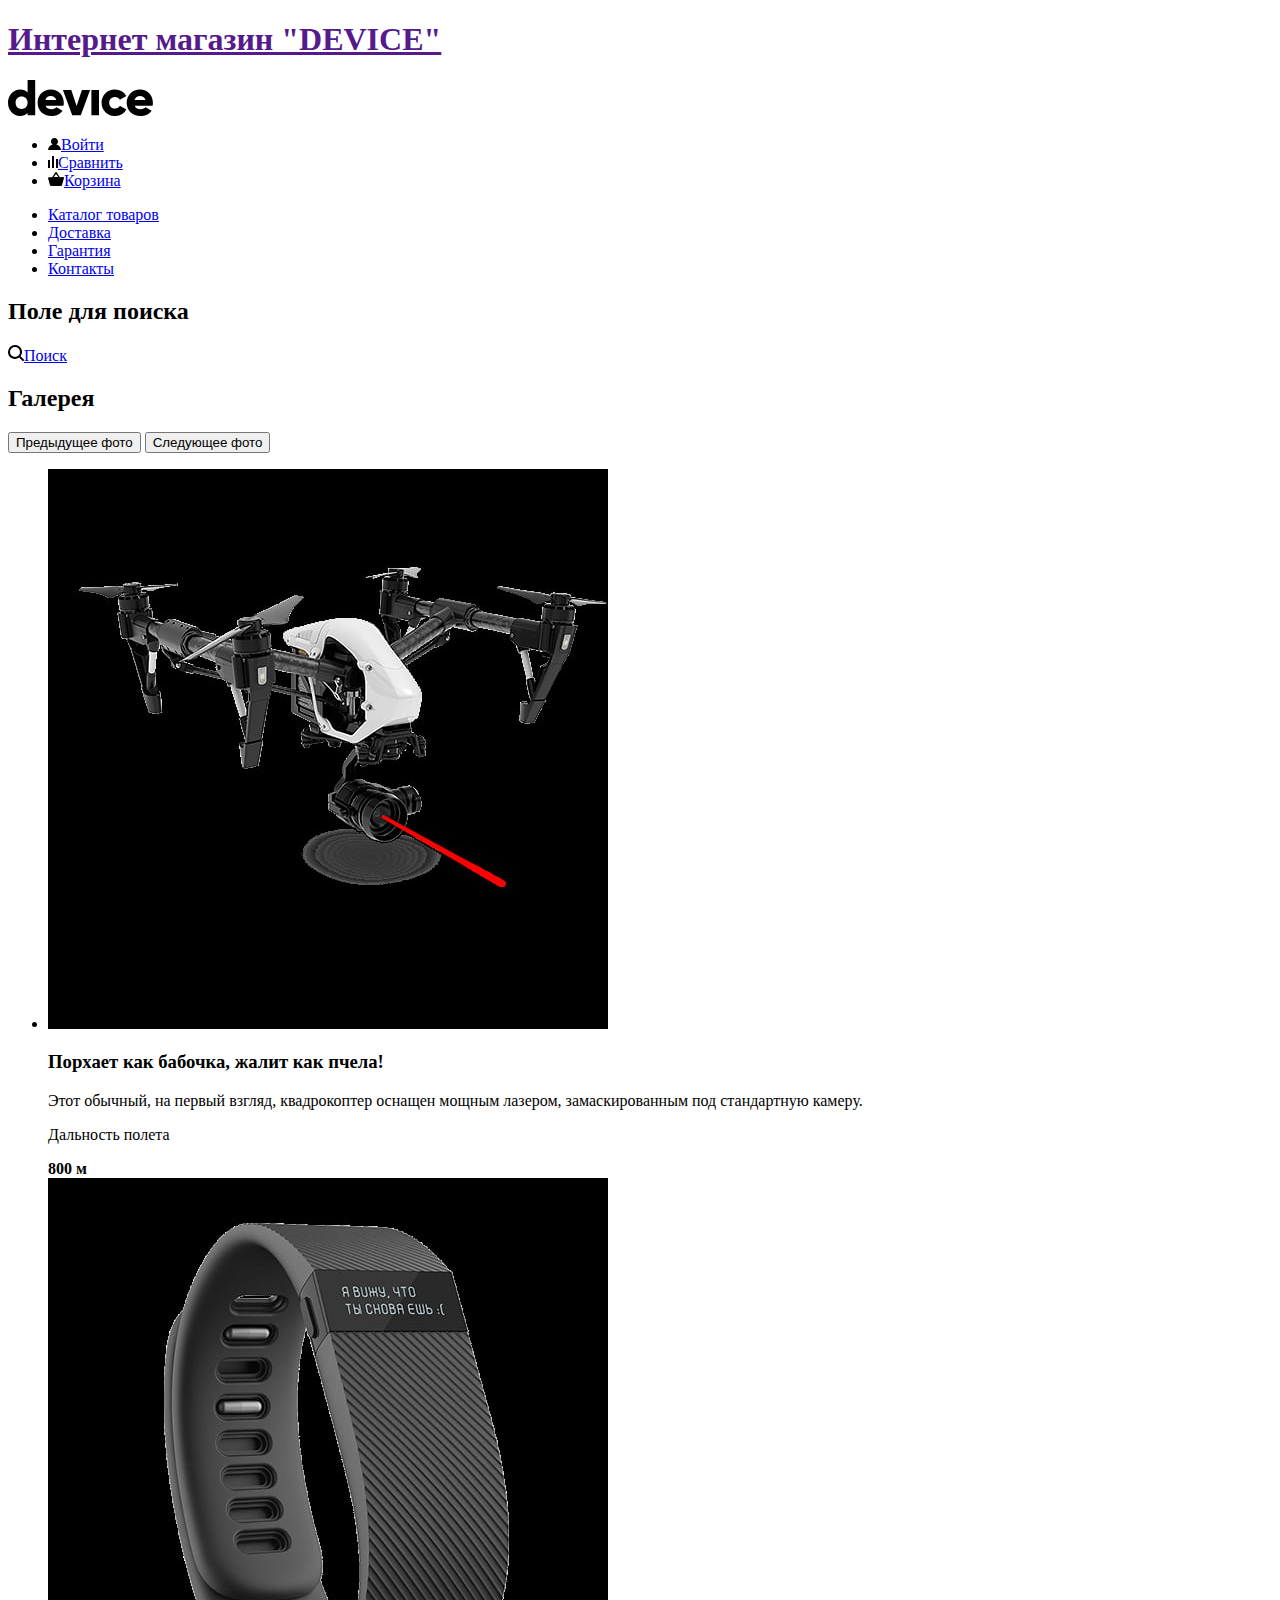
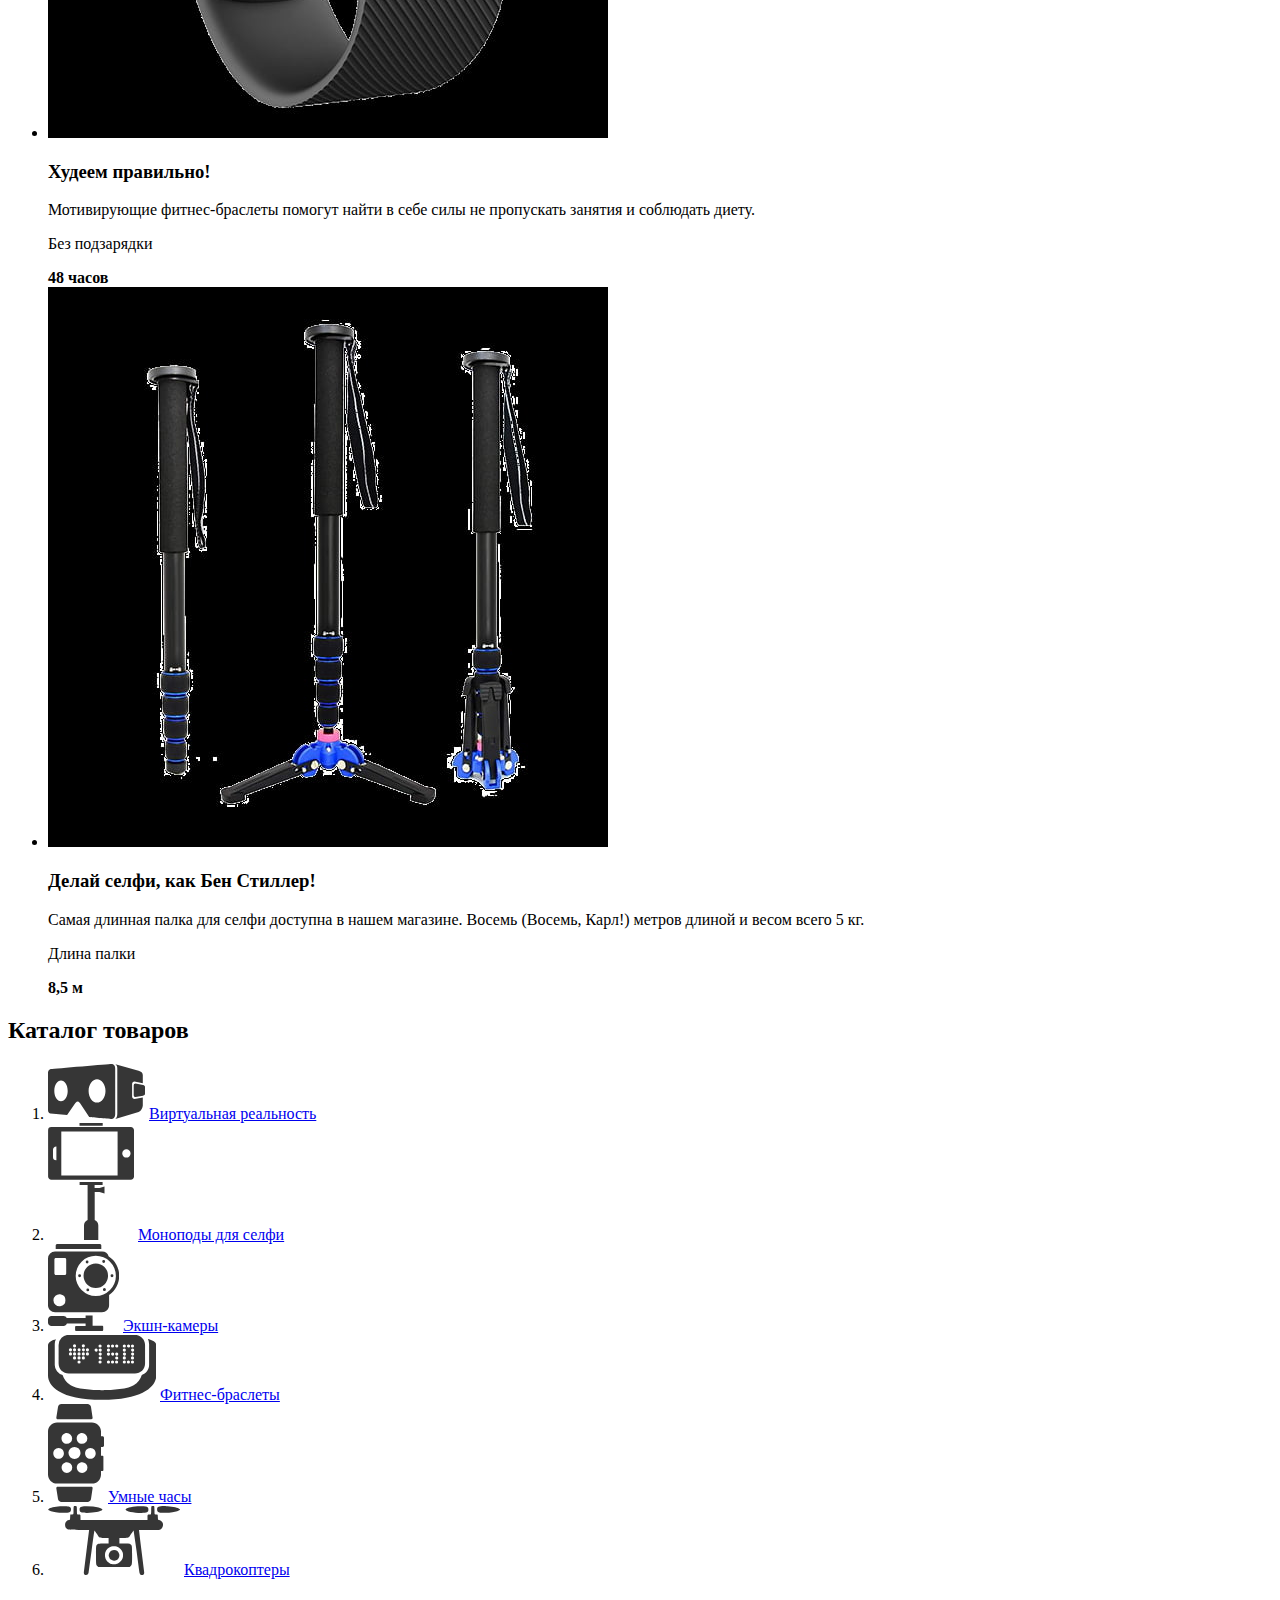
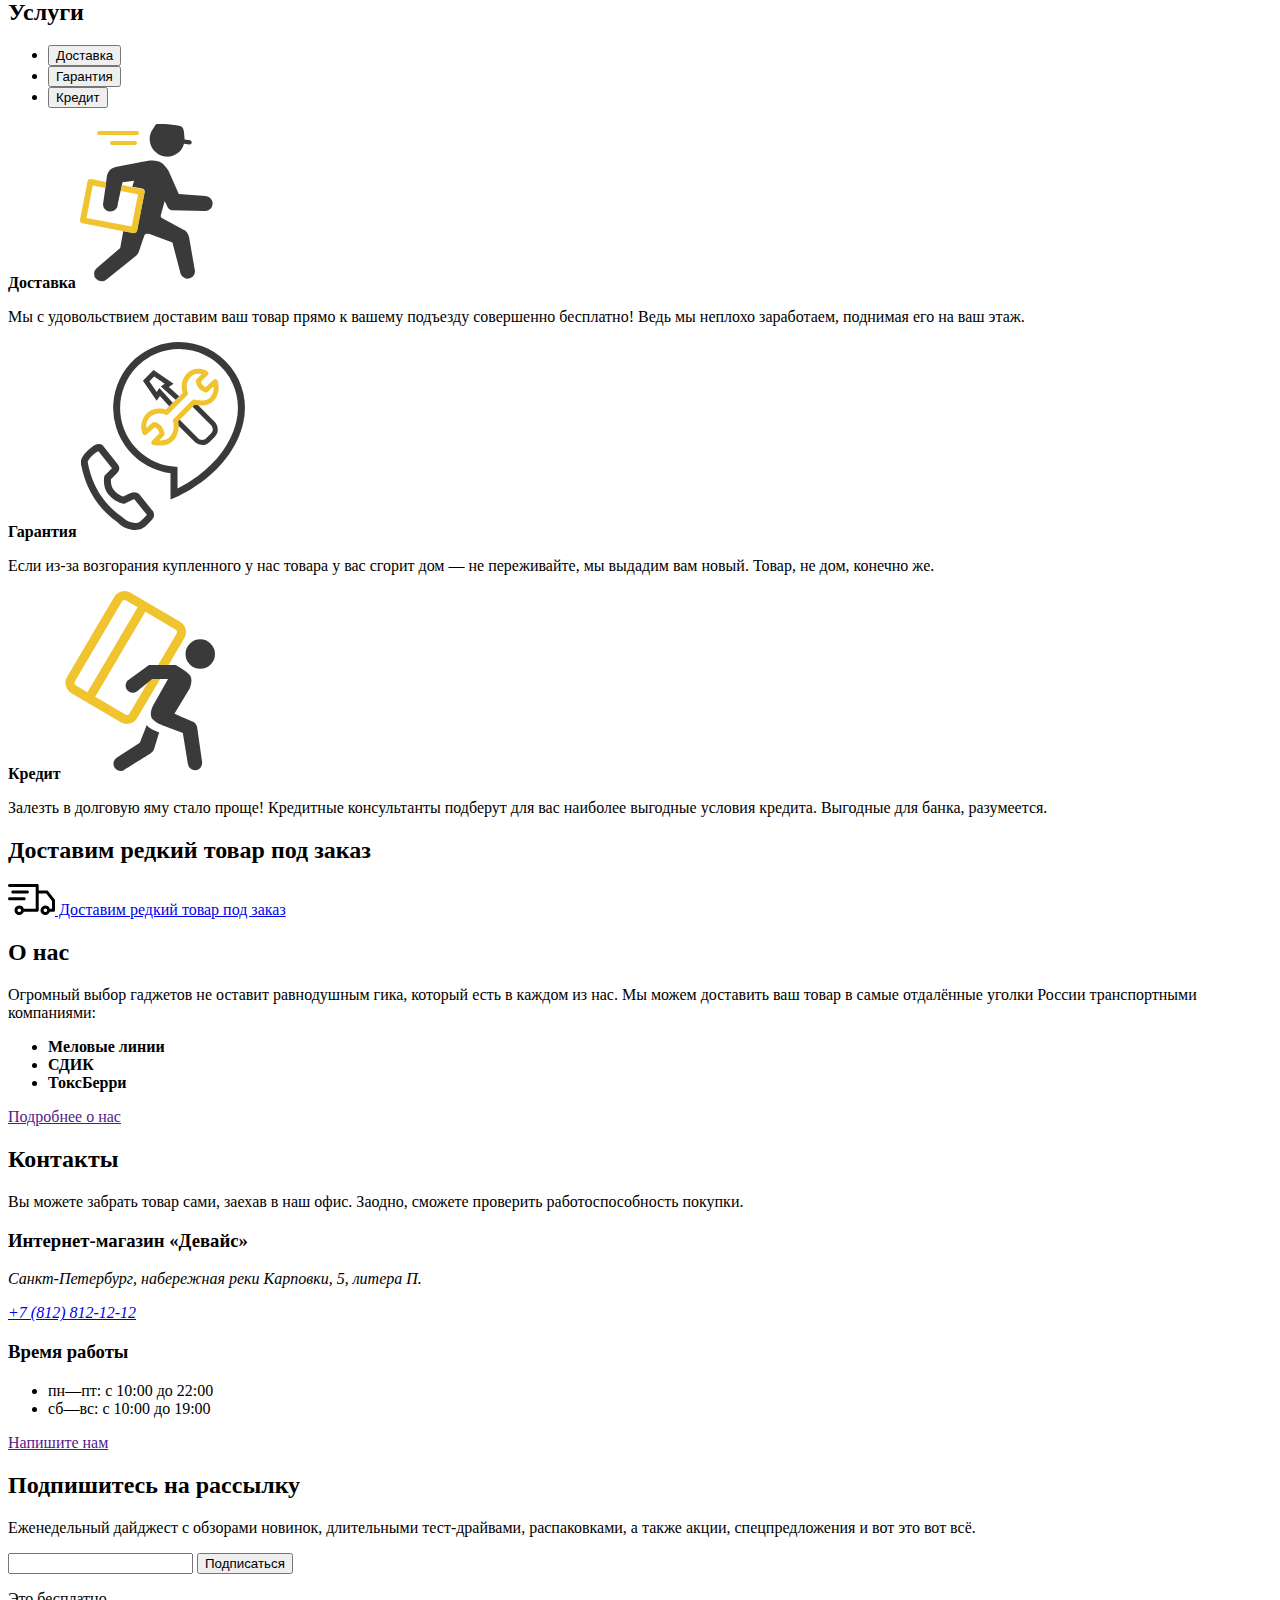
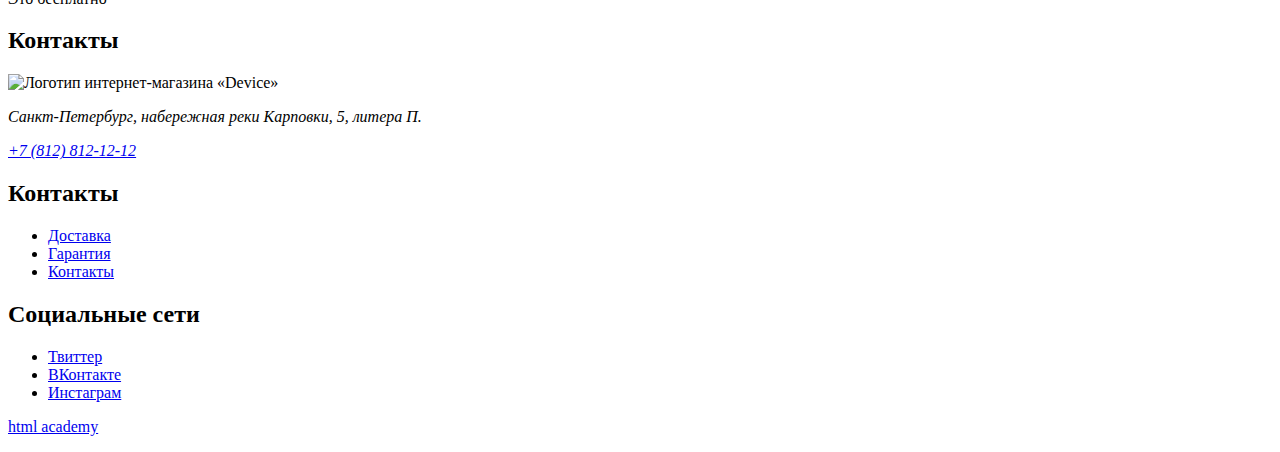
==== commit 5a3745ec: "added content image to the home page" ====
--- a/index.html
+++ b/index.html
@@ -10,19 +10,19 @@
 <body>
   <header class="page-header">
     <h1 class="visually-hidden"><a href="">Интернет магазин "DEVICE"</a></h1>
-    <img class="page-header logo" src="img/Group.svg" width="145px" height="36px" alt="Логотип сайта">
+    <img class="page-header logo" src="img/logo.svg" width="145" height="36" alt="Интернет магазина DEVICE">
     <nav class="page-header navigation">
       <ul class="navigation-list user-navigation">
         <li class="user-navigation">
-          <a class="navigation-link" href="#"><span class="visually-hidden">Войти</span>
+          <a class="navigation-link" href="#"><img src="img/user-input.svg" width="13" height="12" alt="Войти"><span class="visually-hidden">Войти</span>
           </a>
         </li>
         <li class="user-navigation">
-          <a class="navigation-link" href="#"><span class="visually-hidden">Сравнить</span>
+          <a class="navigation-link" href="#"><img src="img/user-compare.svg" width="10" height="12" alt="Сравнить"><span class="visually-hidden">Сравнить</span>
           </a>
         </li>
         <li class="user-navigation">
-          <a class="navigation-link" href="#"><span class="visually-hidden">Корзина</span>
+          <a class="navigation-link" href="#"><img src="img/user-basket.svg" width="16" height="14" alt="Корзина"><span class="visually-hidden">Корзина</span>
           </a>
         </li>
       </ul>
@@ -41,7 +41,7 @@
     </nav>
     <div class="user-search">
       <h2 class="visually-hidden">Поле для поиска</h2>
-      <a class="navigation-link" href="#"><span class="visually-hidden">Поиск</span>
+      <a class="navigation-link" href="#"><img src="img/user-search.svg" width="16" height="16" alt="Поиск по сайту"><span class="visually-hidden">Поиск</span>
       </a>
     </div>
   </header>
@@ -56,7 +56,7 @@
       </button>
       <ul class="slider-list">
         <li class="slider-product">
-          <img class="slider-image" src="#" alt="Фотографии товара">
+          <img class="slider-image" src="img/slider-1.jpg" width="560" height="560" alt="Квадрокоптер">
           <h3 class="product-title">Порхает как бабочка,
             жалит как пчела!</h3>
           <span class="product-description">Этот обычный, на первый взгляд, квадрокоптер оснащен мощным лазером, замаскированным под стандартную камеру.
@@ -65,22 +65,20 @@
           <b class="specification-unit">800 м</b>
         </li>
         <li class="slider-product">
-          <img class="slider-image" src="#" alt="Фотографии товара">
-          <h3 class="product-title">Порхает как бабочка,
-            жалит как пчела!</h3>
-          <span class="product-description">Этот обычный, на первый взгляд, квадрокоптер оснащен мощным лазером, замаскированным под стандартную камеру.
+          <img class="slider-image" src="img/slider-2.jpg" width="560" height="560" alt="Фитнес-браслет">
+          <h3 class="product-title">Худеем правильно!</h3>
+          <span class="product-description">Мотивирующие фитнес-браслеты помогут найти в себе силы не пропускать занятия и соблюдать диету.
           </span>
-          <p class="product-specification">Дальность полета</p>
-          <b class="specification-unit">800 м</b>
+          <p class="product-specification">Без подзарядки</p>
+          <b class="specification-unit">48 часов</b>
         </li>
         <li class="slider-product">
-          <img class="slider-image" src="#" alt="Фотографии товара">
-          <h3 class="product-title">Порхает как бабочка,
-            жалит как пчела!</h3>
-          <span class="product-description">Этот обычный, на первый взгляд, квадрокоптер оснащен мощным лазером, замаскированным под стандартную камеру.
+          <img class="slider-image" src="img/slider-3.jpg" alt="Палка для селфи">
+          <h3 class="product-title">Делай селфи, как Бен Стиллер! </h3>
+          <span class="product-description">Самая длинная палка для селфи доступна в нашем магазине. Восемь (Восемь, Карл!) метров длиной и весом всего 5 кг.
           </span>
-          <p class="product-specification">Дальность полета</p>
-          <b class="specification-unit">800 м</b>
+          <p class="product-specification">Длина палки</p>
+          <b class="specification-unit">8,5 м</b>
         </li>
       </ul>
     </section>
@@ -88,32 +86,32 @@
       <h2 class="visually-hidden">Каталог товаров</h2>
       <ol class="calalog-list">
         <li class="catalog-item">
-          <img class="catalog-item-title" src="#" alt="Очки виртуальной реальности">
+          <img class="catalog-item-title" src="img/catalog-1.svg" width="97" height="55" alt="Очки виртуальной реальности">
           <a class="catalog-item-link" href="#">Виртуальная реальность
           </a>
         </li>
         <li class="catalog-item">
-          <img class="catalog-item-title" src="#" alt="Моноподы для селфи">
+          <img class="catalog-item-title" src="img/catalog-2.svg" width="86" height="117" alt="Моноподы для селфи">
           <a class="catalog-item-link" href="#">Моноподы для селфи
           </a>
         </li>
         <li class="catalog-item">
-          <img class="catalog-item-title" src="#" alt="Экшн-камеры">
+          <img class="catalog-item-title" src="img/catalog-3.svg" width="71" height="87" alt="Экшн-камеры">
           <a class="catalog-item-link" href="#">Экшн-камеры
           </a>
         </li>
         <li class="catalog-item">
-          <img class="catalog-item-title" src="#" alt="Фитнес браслеты">
+          <img class="catalog-item-title" src="img/catalog-4.svg" width="108" height="65" alt=" Фитнес браслеты">
           <a class="catalog-item-link" href="#">Фитнес-браслеты
           </a>
         </li>
         <li class="catalog-item">
-          <img class="catalog-item-title" src="#" alt="Часы умнее меня">
+          <img class="catalog-item-title" src="img/catalog-5.svg" width="56" height="98" alt="Часы умнее меня">
           <a class="catalog-item-link" href="#">Умные часы
           </a>
         </li>
         <li class="catalog-item">
-          <img class="catalog-item-title" src="#" alt="Квадрокоптеры">
+          <img class="catalog-item-title" src="img/catalog-6.svg" width="132" height="69" alt="Квадрокоптеры">
           <a class="catalog-item-link" href="#">Квадрокоптеры
           </a>
         </li>
@@ -134,21 +132,24 @@
       </ul>
       <div class="servises">
         <b>Доставка</b>
+        <img src="img/delivery.svg" width="136" height="164" alt="Доставка">
         <p>Мы с удовольствием доставим ваш товар прямо
           к вашему подъезду совершенно бесплатно! Ведь
           мы неплохо заработаем, поднимая его на ваш этаж.</p>
         <b>Гарантия</b>
+        <img src="img/guaranty.svg" width="171" height="195" alt="Гарантия">
         <p>Если из-за возгорания купленного у нас товара у вас
           сгорит дом — не переживайте, мы выдадим вам новый.
           Товар, не дом, конечно же.</p>
         <b>Кредит</b>
+        <img src="img/credit.svg" width="156" height="188" alt="Кредит">
         <p>Залезть в долговую яму стало проще! Кредитные консультанты подберут для вас
           наиболее выгодные условия кредита. Выгодные для банка, разумеется.</p>
       </div>
     </section>
     <section class="delivery">
       <h2 class="visually-hidden">Доставим редкий товар под заказ</h2>
-      <a class="catalog-item-link" href="#">Доставим редкий товар под заказ</a>
+      <a class="catalog-item-link" href="#"> <img src="img/special-delivery.svg" width="47" height="31" alt="Специальная доставка"> Доставим редкий товар под заказ</a>
     </section>
     <section class="about-us">
       <h2 class="about-us information">О нас</h2>
